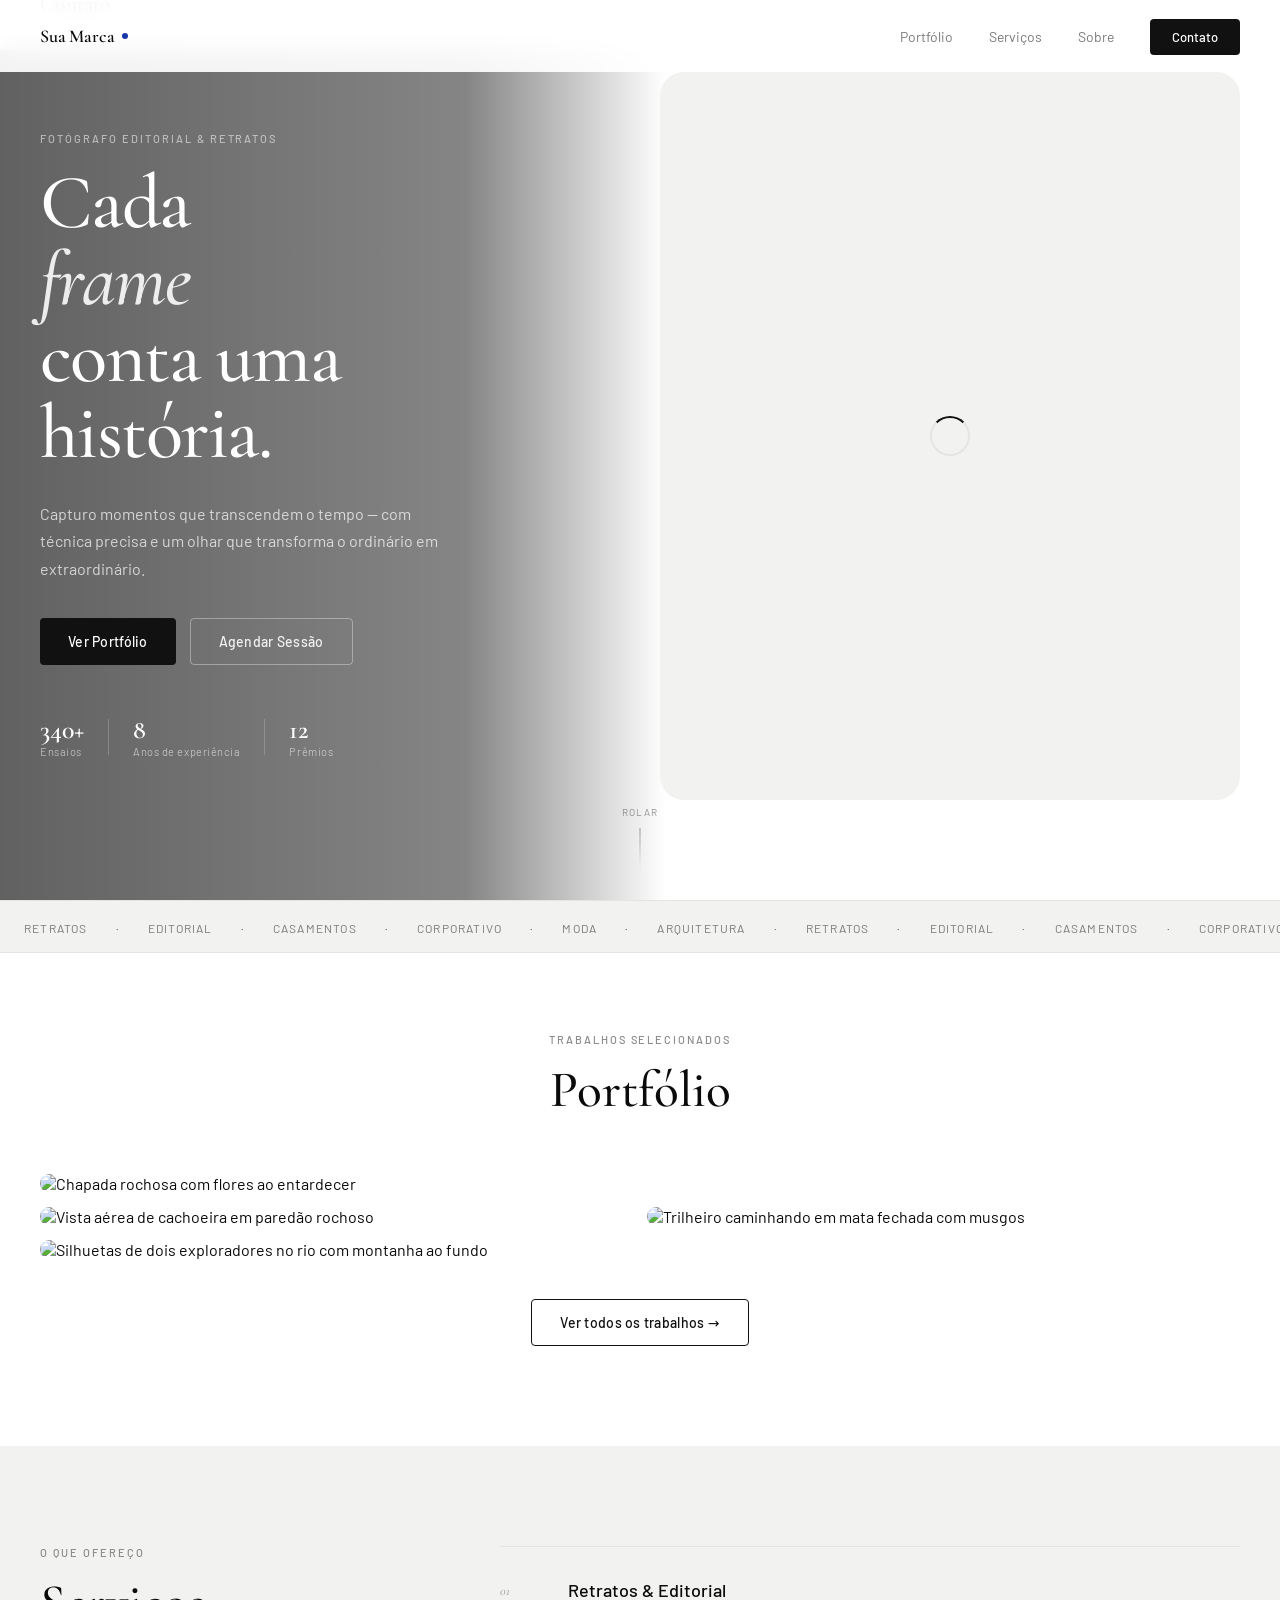
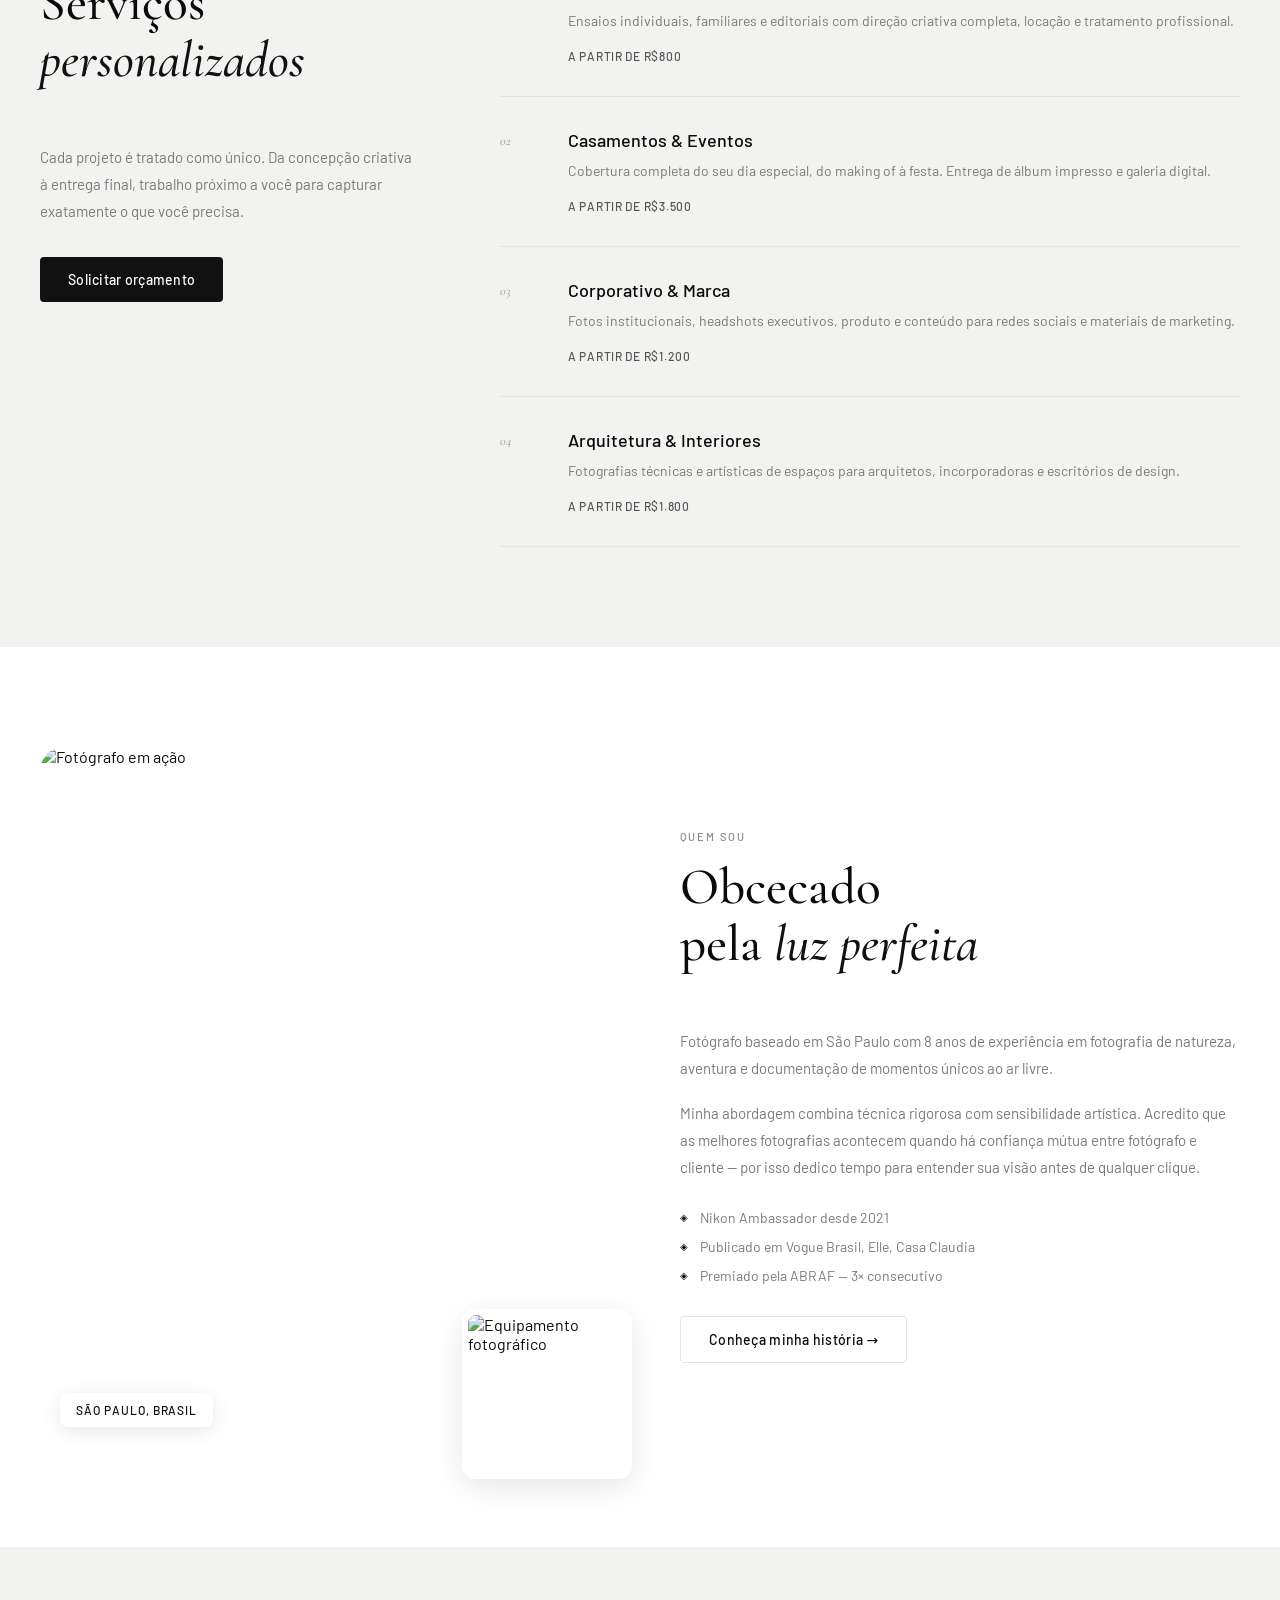
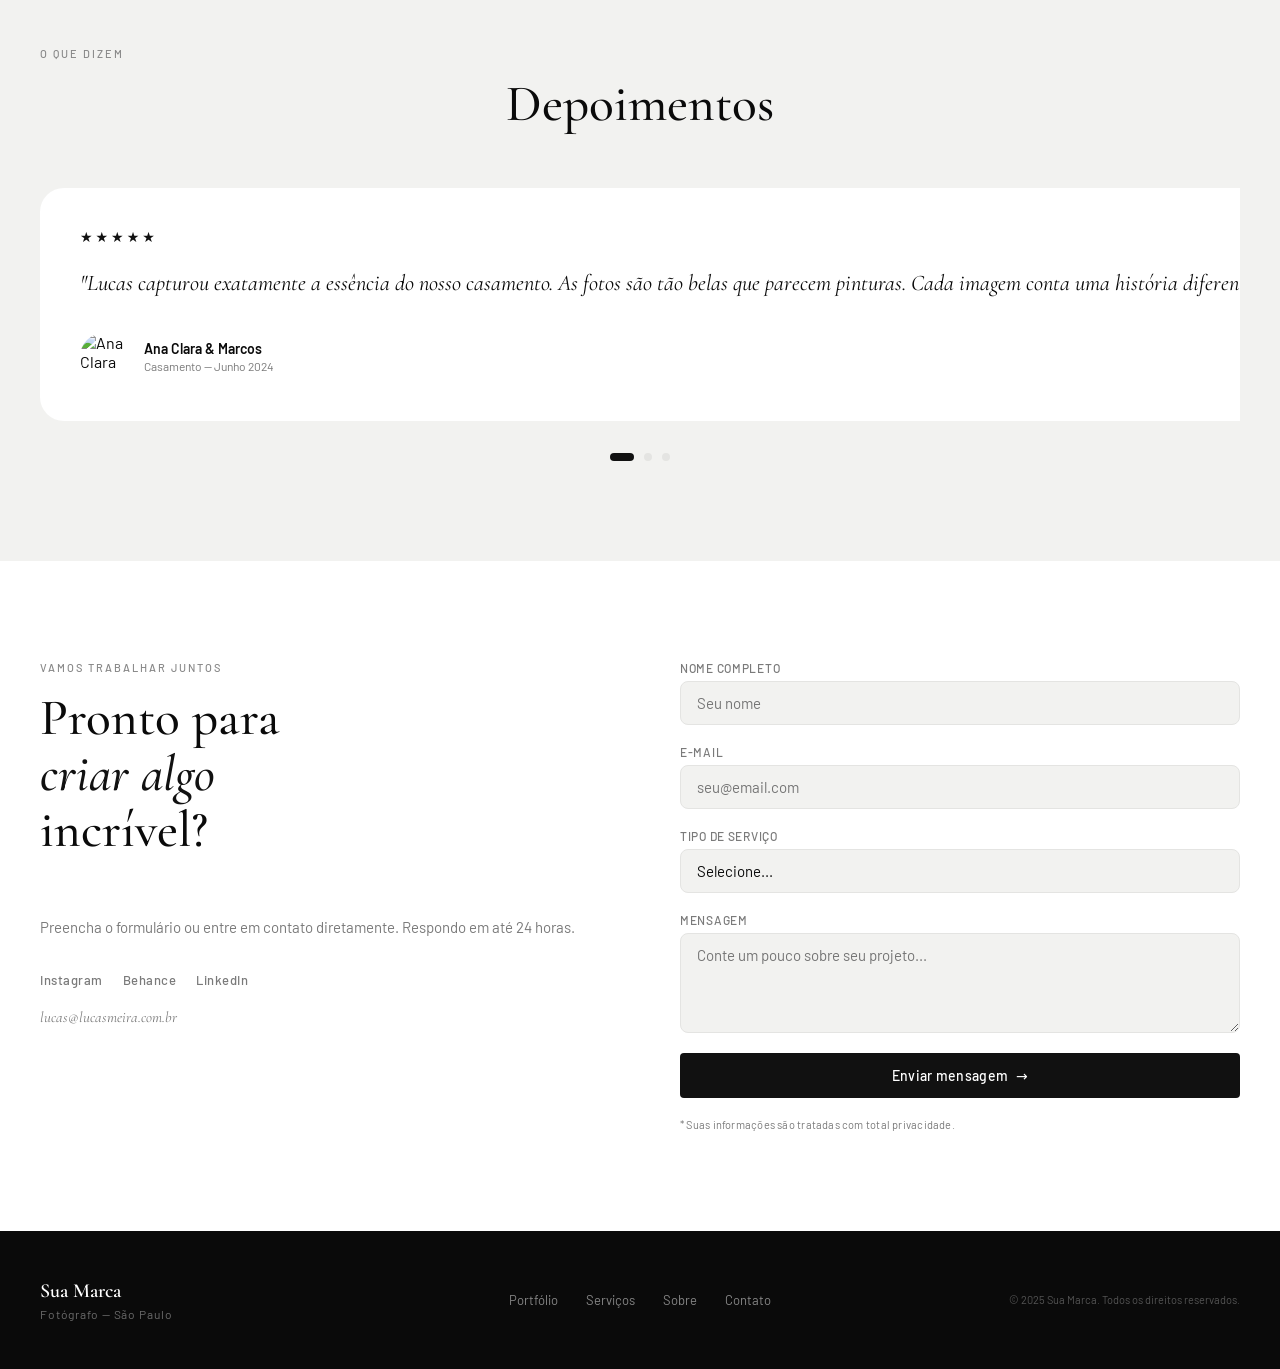
==== index.html @ df9c3582 "Move site files to repo root for Vercel deploy" ====
<!DOCTYPE html>
<html lang="pt-BR">
<head>
  <meta charset="UTF-8" />
  <meta name="viewport" content="width=device-width, initial-scale=1.0" />
  <title>Sua Marca — Fotógrafo</title>
  <link rel="preconnect" href="https://fonts.googleapis.com" />
  <link rel="preconnect" href="https://fonts.gstatic.com" crossorigin />
  <link href="https://fonts.googleapis.com/css2?family=Cormorant+Garamond:ital,wght@0,300;0,400;0,500;0,600;1,300;1,400;1,500&family=Barlow:wght@300;400;500&display=swap" rel="stylesheet" />
  <link rel="stylesheet" href="css/style.css" />
</head>
<body>

  <!-- NAV -->
  <nav class="nav" id="nav">
    <div class="nav__logo">
      <span class="nav__logo-name">Sua Marca</span>
      <span class="nav__logo-dot"></span>
    </div>
    <ul class="nav__links">
      <li><a href="#portfolio">Portfólio</a></li>
      <li><a href="#servicos">Serviços</a></li>
      <li><a href="#sobre">Sobre</a></li>
      <li><a href="#contato" class="nav__cta">Contato</a></li>
    </ul>
    <button class="nav__hamburger" id="hamburger" aria-label="Menu">
      <span></span><span></span>
    </button>
  </nav>

  <div class="nav__mobile-menu" id="mobileMenu">
    <ul>
      <li><a href="#portfolio" class="mobile-link">Portfólio</a></li>
      <li><a href="#servicos" class="mobile-link">Serviços</a></li>
      <li><a href="#sobre" class="mobile-link">Sobre</a></li>
      <li><a href="#contato" class="mobile-link">Contato</a></li>
    </ul>
  </div>

  <!-- HERO PIN WRAPPER — scroll scrubbing -->
  <div class="hero-pin-wrap" id="heroPinWrap">
  <section class="hero" id="hero">
    <div class="hero__bg-img" aria-hidden="true"></div>
    <div class="hero__content">
      <div class="hero__text">
        <p class="hero__eyebrow">Fotógrafo Editorial &amp; Retratos</p>
        <h1 class="hero__headline">
          Cada<br />
          <em>frame</em><br />
          conta uma<br />
          história.
        </h1>
        <p class="hero__sub">
          Capturo momentos que transcendem o tempo — com técnica precisa e um olhar que transforma o ordinário em extraordinário.
        </p>
        <div class="hero__actions">
          <a href="#portfolio" class="btn btn--primary">Ver Portfólio</a>
          <a href="#contato" class="btn btn--ghost">Agendar Sessão</a>
        </div>
        <!-- stats visíveis no desktop dentro do texto -->
        <div class="hero__meta hero__meta--desktop">
          <div class="hero__stat">
            <span class="hero__stat-num">340+</span>
            <span class="hero__stat-label">Ensaios</span>
          </div>
          <div class="hero__divider"></div>
          <div class="hero__stat">
            <span class="hero__stat-num">8</span>
            <span class="hero__stat-label">Anos de experiência</span>
          </div>
          <div class="hero__divider"></div>
          <div class="hero__stat">
            <span class="hero__stat-num">12</span>
            <span class="hero__stat-label">Prêmios</span>
          </div>
        </div>
      </div>

      <!-- CAMERA VIDEO ZONE -->
      <div class="hero__camera-zone" id="cameraZone">
        <div class="camera-video-wrap">
          <video
            id="cameraVideo"
            src="video/camera.mp4"
            muted
            playsinline
            preload="auto"
            class="camera-video"
          ></video>
          <div class="camera-video-loader" id="cameraLoader">
            <div class="camera-video-loader__ring"></div>
          </div>
        </div>
        <!-- Scroll hint -->
        <div class="scroll-hint" id="scrollHint">
          <span>Role para revelar</span>
          <div class="scroll-hint__arrow"></div>
        </div>
      </div>

      <!-- stats visíveis apenas no mobile, após a câmera -->
      <div class="hero__meta hero__meta--mobile">
        <div class="hero__stat">
          <span class="hero__stat-num">340+</span>
          <span class="hero__stat-label">Ensaios</span>
        </div>
        <div class="hero__divider"></div>
        <div class="hero__stat">
          <span class="hero__stat-num">8</span>
          <span class="hero__stat-label">Anos de experiência</span>
        </div>
        <div class="hero__divider"></div>
        <div class="hero__stat">
          <span class="hero__stat-num">12</span>
          <span class="hero__stat-label">Prêmios</span>
        </div>
      </div>
    </div>

    <!-- Scroll indicator -->
    <div class="hero__scroll">
      <span>Rolar</span>
      <div class="hero__scroll-line"></div>
    </div>
  </section>
  </div><!-- /hero-pin-wrap -->

  <!-- MARQUEE -->
  <div class="marquee-wrap">
    <div class="marquee-track">
      <span>Retratos</span><span class="marquee-dot">·</span>
      <span>Editorial</span><span class="marquee-dot">·</span>
      <span>Casamentos</span><span class="marquee-dot">·</span>
      <span>Corporativo</span><span class="marquee-dot">·</span>
      <span>Moda</span><span class="marquee-dot">·</span>
      <span>Arquitetura</span><span class="marquee-dot">·</span>
      <span>Retratos</span><span class="marquee-dot">·</span>
      <span>Editorial</span><span class="marquee-dot">·</span>
      <span>Casamentos</span><span class="marquee-dot">·</span>
      <span>Corporativo</span><span class="marquee-dot">·</span>
      <span>Moda</span><span class="marquee-dot">·</span>
      <span>Arquitetura</span><span class="marquee-dot">·</span>
    </div>
  </div>

  <!-- PORTFOLIO -->
  <section class="portfolio" id="portfolio">
    <div class="section-header">
      <p class="section-eyebrow">Trabalhos Selecionados</p>
      <h2 class="section-title">Portfólio</h2>
    </div>

    <div class="portfolio__grid">
      <!-- Item 1 — largura total -->
      <div class="portfolio__item portfolio__item--full reveal">
        <div class="portfolio__img-wrap">
          <img src="assets/Portifolio.png" alt="Chapada rochosa com flores ao entardecer" loading="lazy" />
          <div class="portfolio__overlay">
            <span class="portfolio__cat">Paisagem</span>
            <h3 class="portfolio__title">Chapada ao Entardecer</h3>
          </div>
        </div>
      </div>

      <!-- Item 2 — metade esquerda -->
      <div class="portfolio__item reveal">
        <div class="portfolio__img-wrap">
          <img src="assets/Portifolio (2).png" alt="Vista aérea de cachoeira em paredão rochoso" loading="lazy" />
          <div class="portfolio__overlay">
            <span class="portfolio__cat">Natureza</span>
            <h3 class="portfolio__title">Queda Livre</h3>
          </div>
        </div>
      </div>

      <!-- Item 3 — metade direita -->
      <div class="portfolio__item reveal">
        <div class="portfolio__img-wrap">
          <img src="assets/Portifolio (3).png" alt="Trilheiro caminhando em mata fechada com musgos" loading="lazy" />
          <div class="portfolio__overlay">
            <span class="portfolio__cat">Aventura</span>
            <h3 class="portfolio__title">Entre a Mata</h3>
          </div>
        </div>
      </div>

      <!-- Item 4 — largura total -->
      <div class="portfolio__item portfolio__item--full reveal">
        <div class="portfolio__img-wrap">
          <img src="assets/Portifolio (4).png" alt="Silhuetas de dois exploradores no rio com montanha ao fundo" loading="lazy" />
          <div class="portfolio__overlay">
            <span class="portfolio__cat">Aventura</span>
            <h3 class="portfolio__title">Os Exploradores</h3>
          </div>
        </div>
      </div>
    </div>

    <div class="portfolio__more">
      <a href="#contato" class="btn btn--outline">Ver todos os trabalhos →</a>
    </div>
  </section>

  <!-- SERVICES -->
  <section class="services" id="servicos">
    <div class="services__inner">
      <div class="services__left">
        <p class="section-eyebrow">O que ofereço</p>
        <h2 class="section-title section-title--left">Serviços<br /><em>personalizados</em></h2>
        <p class="services__desc">
          Cada projeto é tratado como único. Da concepção criativa à entrega final, trabalho próximo a você para capturar exatamente o que você precisa.
        </p>
        <a href="#contato" class="btn btn--primary">Solicitar orçamento</a>
      </div>

      <div class="services__list">
        <div class="service-item reveal">
          <div class="service-item__num">01</div>
          <div class="service-item__content">
            <h3>Retratos &amp; Editorial</h3>
            <p>Ensaios individuais, familiares e editoriais com direção criativa completa, locação e tratamento profissional.</p>
            <span class="service-item__price">a partir de R$800</span>
          </div>
        </div>
        <div class="service-item reveal">
          <div class="service-item__num">02</div>
          <div class="service-item__content">
            <h3>Casamentos &amp; Eventos</h3>
            <p>Cobertura completa do seu dia especial, do making of à festa. Entrega de álbum impresso e galeria digital.</p>
            <span class="service-item__price">a partir de R$3.500</span>
          </div>
        </div>
        <div class="service-item reveal">
          <div class="service-item__num">03</div>
          <div class="service-item__content">
            <h3>Corporativo &amp; Marca</h3>
            <p>Fotos institucionais, headshots executivos, produto e conteúdo para redes sociais e materiais de marketing.</p>
            <span class="service-item__price">a partir de R$1.200</span>
          </div>
        </div>
        <div class="service-item reveal">
          <div class="service-item__num">04</div>
          <div class="service-item__content">
            <h3>Arquitetura &amp; Interiores</h3>
            <p>Fotografias técnicas e artísticas de espaços para arquitetos, incorporadoras e escritórios de design.</p>
            <span class="service-item__price">a partir de R$1.800</span>
          </div>
        </div>
      </div>
    </div>
  </section>

  <!-- ABOUT -->
  <section class="about" id="sobre">
    <div class="about__inner">
      <div class="about__img-col reveal">
        <div class="about__img-wrap">
          <img src="assets/Principal OBSSECADO PELA LUZ.png" alt="Fotógrafo em ação" />
          <div class="about__img-badge">
            <span>São Paulo, Brasil</span>
          </div>
        </div>
        <div class="about__img-secondary">
          <img src="assets/Secundaria OBSSECADO PELA LUZ.png" alt="Equipamento fotográfico" />
        </div>
      </div>

      <div class="about__text-col">
        <p class="section-eyebrow">Quem sou</p>
        <h2 class="section-title section-title--left">Obcecado<br />pela <em>luz perfeita</em></h2>
        <p class="about__p">
          Fotógrafo baseado em São Paulo com 8 anos de experiência em fotografia de natureza, aventura e documentação de momentos únicos ao ar livre.
        </p>
        <p class="about__p">
          Minha abordagem combina técnica rigorosa com sensibilidade artística. Acredito que as melhores fotografias acontecem quando há confiança mútua entre fotógrafo e cliente — por isso dedico tempo para entender sua visão antes de qualquer clique.
        </p>
        <div class="about__credentials">
          <div class="credential">
            <span class="credential__icon">◈</span>
            <span>Nikon Ambassador desde 2021</span>
          </div>
          <div class="credential">
            <span class="credential__icon">◈</span>
            <span>Publicado em Vogue Brasil, Elle, Casa Claudia</span>
          </div>
          <div class="credential">
            <span class="credential__icon">◈</span>
            <span>Premiado pela ABRAF — 3× consecutivo</span>
          </div>
        </div>
        <a href="#contato" class="btn btn--ghost">Conheça minha história →</a>
      </div>
    </div>
  </section>

  <!-- TESTIMONIALS -->
  <section class="testimonials">
    <div class="testimonials__inner">
      <p class="section-eyebrow">O que dizem</p>
      <h2 class="section-title">Depoimentos</h2>

      <div class="testimonials__track-wrap">
        <div class="testimonials__track" id="testimonialsTrack">
          <div class="testimonial-card">
            <div class="testimonial-card__stars">★★★★★</div>
            <blockquote>
              "Lucas capturou exatamente a essência do nosso casamento. As fotos são tão belas que parecem pinturas. Cada imagem conta uma história diferente do nosso dia."
            </blockquote>
            <div class="testimonial-card__author">
              <div class="testimonial-card__avatar">
                <img src="https://images.unsplash.com/photo-1494790108755-2616b612b5bc?w=80&q=80" alt="Ana Clara" />
              </div>
              <div>
                <strong>Ana Clara &amp; Marcos</strong>
                <span>Casamento — Junho 2024</span>
              </div>
            </div>
          </div>

          <div class="testimonial-card">
            <div class="testimonial-card__stars">★★★★★</div>
            <blockquote>
              "Precisava de fotos corporativas que transmitissem autoridade e confiança. O resultado foi além do esperado — os headshots transformaram minha presença no LinkedIn."
            </blockquote>
            <div class="testimonial-card__author">
              <div class="testimonial-card__avatar">
                <img src="https://images.unsplash.com/photo-1472099645785-5658abf4ff4e?w=80&q=80" alt="Roberto Fonseca" />
              </div>
              <div>
                <strong>Roberto Fonseca</strong>
                <span>CEO — Fonseca Ventures</span>
              </div>
            </div>
          </div>

          <div class="testimonial-card">
            <div class="testimonial-card__stars">★★★★★</div>
            <blockquote>
              "A direção criativa do Lucas é impecável. Trabalhar com ele foi uma experiência completa — do conceito à entrega, tudo foi tratado com extremo profissionalismo."
            </blockquote>
            <div class="testimonial-card__author">
              <div class="testimonial-card__avatar">
                <img src="https://images.unsplash.com/photo-1534528741775-53994a69daeb?w=80&q=80" alt="Fernanda Rios" />
              </div>
              <div>
                <strong>Fernanda Rios</strong>
                <span>Diretora Criativa — Studio FR</span>
              </div>
            </div>
          </div>
        </div>
      </div>

      <div class="testimonials__dots" id="testimonialsNav">
        <button class="tdot active" data-idx="0"></button>
        <button class="tdot" data-idx="1"></button>
        <button class="tdot" data-idx="2"></button>
      </div>
    </div>
  </section>

  <!-- CONTACT -->
  <section class="contact" id="contato">
    <div class="contact__inner">
      <div class="contact__text">
        <p class="section-eyebrow">Vamos trabalhar juntos</p>
        <h2 class="section-title section-title--left">Pronto para<br /><em>criar algo</em><br />incrível?</h2>
        <p class="contact__sub">Preencha o formulário ou entre em contato diretamente. Respondo em até 24 horas.</p>
        <div class="contact__socials">
          <a href="#" class="contact__social-link">Instagram</a>
          <a href="#" class="contact__social-link">Behance</a>
          <a href="#" class="contact__social-link">LinkedIn</a>
        </div>
        <p class="contact__email">lucas@lucasmeira.com.br</p>
      </div>

      <form class="contact__form" id="contactForm" novalidate>
        <div class="form-group">
          <label for="nome">Nome completo</label>
          <input type="text" id="nome" name="nome" placeholder="Seu nome" required />
        </div>
        <div class="form-group">
          <label for="email">E-mail</label>
          <input type="email" id="email" name="email" placeholder="seu@email.com" required />
        </div>
        <div class="form-group">
          <label for="servico">Tipo de serviço</label>
          <select id="servico" name="servico">
            <option value="">Selecione...</option>
            <option value="retrato">Retratos &amp; Editorial</option>
            <option value="casamento">Casamento &amp; Eventos</option>
            <option value="corporativo">Corporativo &amp; Marca</option>
            <option value="arquitetura">Arquitetura &amp; Interiores</option>
            <option value="outro">Outro</option>
          </select>
        </div>
        <div class="form-group">
          <label for="mensagem">Mensagem</label>
          <textarea id="mensagem" name="mensagem" rows="4" placeholder="Conte um pouco sobre seu projeto..."></textarea>
        </div>
        <button type="submit" class="btn btn--primary btn--full">
          <span class="btn-text">Enviar mensagem</span>
          <span class="btn-arrow">→</span>
        </button>
        <p class="form-note">* Suas informações são tratadas com total privacidade.</p>
      </form>
    </div>
  </section>

  <!-- FOOTER -->
  <footer class="footer">
    <div class="footer__inner">
      <div class="footer__brand">
        <span class="footer__name">Sua Marca</span>
        <span class="footer__tagline">Fotógrafo — São Paulo</span>
      </div>
      <nav class="footer__nav">
        <a href="#portfolio">Portfólio</a>
        <a href="#servicos">Serviços</a>
        <a href="#sobre">Sobre</a>
        <a href="#contato">Contato</a>
      </nav>
      <p class="footer__copy">© 2025 Sua Marca. Todos os direitos reservados.</p>
    </div>
  </footer>

  <script src="js/main.js"></script>
</body>
</html>
---- css/style.css ----
/* ============================================
   SUA MARCA — PHOTOGRAPHER SITE
   Design: Monochrome — Black / White / Gray
   taste-skill: VARIANCE:7 MOTION:7 DENSITY:3
   ============================================ */

/* ── TOKENS ── */
:root {
  --bg:        #FFFFFF;
  --bg-alt:    #F2F2F0;
  --text:      #0A0A0A;
  --text-muted:#7A7A7A;
  --accent:    #111111;   /* Near-black — only element kept blue: logo dot */
  --accent-dk: #000000;
  --accent-lt: #E0E0E0;
  --border:    #E4E4E2;
  --white:     #FFFFFF;

  --f-display: 'Cormorant Garamond', Georgia, serif;
  --f-body:    'Barlow', system-ui, sans-serif;

  --ease-out:  cubic-bezier(0.16, 1, 0.3, 1);
  --ease-in:   cubic-bezier(0.7, 0, 0.84, 0);

  --r-sm:   8px;
  --r-md:   14px;
  --r-lg:   24px;

  --nav-h: 72px;
}

/* ── RESET ── */
*, *::before, *::after { box-sizing: border-box; margin: 0; padding: 0; }
html { scroll-behavior: smooth; }
body {
  font-family: var(--f-body);
  background: var(--bg);
  color: var(--text);
  -webkit-font-smoothing: antialiased;
  overflow-x: hidden;
}
img { display: block; width: 100%; height: 100%; object-fit: cover; }
a { text-decoration: none; color: inherit; }
ul { list-style: none; }
button { cursor: pointer; border: none; background: none; font-family: inherit; }

/* ── TYPOGRAPHY ── */
.section-eyebrow {
  font-size: 11px;
  font-weight: 500;
  letter-spacing: 0.18em;
  text-transform: uppercase;
  color: #888888;
  margin-bottom: 16px;
}
.section-title {
  font-family: var(--f-display);
  font-size: clamp(2.4rem, 4vw, 3.6rem);
  font-weight: 500;
  line-height: 1.1;
  text-align: center;
  margin-bottom: 56px;
  color: var(--text);
}
.section-title em { font-style: italic; color: var(--accent); }
.section-title--left { text-align: left; }

/* ── BUTTONS ── */
.btn {
  display: inline-flex;
  align-items: center;
  gap: 8px;
  padding: 14px 28px;
  border-radius: 4px;
  font-size: 14px;
  font-weight: 500;
  letter-spacing: 0.02em;
  transition: all 0.28s var(--ease-out);
  position: relative;
  overflow: hidden;
}
.btn--primary {
  background: var(--accent);
  color: #fff;
}
.btn--primary:hover {
  background: var(--accent-dk);
  transform: translateY(-2px);
}
.btn--ghost {
  background: transparent;
  color: var(--text);
  border: 1.5px solid var(--border);
}
.btn--ghost:hover {
  border-color: var(--accent);
  color: var(--accent);
  transform: translateY(-2px);
}
.btn--outline {
  background: transparent;
  color: var(--accent);
  border: 1.5px solid var(--accent);
}
.btn--outline:hover {
  background: var(--accent);
  color: #fff;
  transform: translateY(-2px);
}
.btn--full { width: 100%; justify-content: center; }

/* ── NAV ── */
.nav {
  position: fixed;
  top: 0;
  left: 0;
  right: 0;
  z-index: 100;
  height: var(--nav-h);
  display: flex;
  align-items: center;
  justify-content: space-between;
  padding: 0 40px;
  background: rgba(255,255,255,0.92);
  backdrop-filter: blur(12px);
  -webkit-backdrop-filter: blur(12px);
  border-bottom: 1px solid transparent;
  transition: border-color 0.3s, box-shadow 0.3s;
}
.nav.scrolled {
  border-bottom-color: var(--border);
  box-shadow: 0 4px 24px rgba(0,0,0,0.04);
}
.nav__logo {
  display: flex;
  align-items: center;
  gap: 8px;
}
.nav__logo-name {
  font-family: var(--f-display);
  font-size: 18px;
  font-weight: 600;
  letter-spacing: -0.01em;
}
.nav__logo-dot {
  width: 6px;
  height: 6px;
  border-radius: 50%;
  background: #1A35A8; /* único elemento azul do site */
}
.nav__links {
  display: flex;
  align-items: center;
  gap: 36px;
}
.nav__links a {
  font-size: 14px;
  color: var(--text-muted);
  transition: color 0.2s;
}
.nav__links a:hover { color: var(--text); }
.nav__cta {
  background: #111 !important;
  color: #fff !important;
  padding: 10px 22px;
  border-radius: 4px;
  font-size: 13px !important;
  font-weight: 500;
  transition: background 0.2s !important;
}
.nav__cta:hover { background: #000 !important; }

.nav__hamburger {
  display: none;
  flex-direction: column;
  gap: 5px;
  padding: 4px;
}
.nav__hamburger span {
  width: 22px;
  height: 1.5px;
  background: var(--text);
  transition: all 0.3s var(--ease-out);
  transform-origin: center;
}
.nav__hamburger.open span:first-child { transform: translateY(3.25px) rotate(45deg); }
.nav__hamburger.open span:last-child  { transform: translateY(-3.25px) rotate(-45deg); }

.nav__mobile-menu {
  position: fixed;
  top: var(--nav-h);
  left: 0; right: 0;
  background: var(--bg);
  border-bottom: 1px solid var(--border);
  transform: translateY(-110%);
  transition: transform 0.4s var(--ease-out);
  z-index: 99;
  padding: 24px 40px 32px;
}
.nav__mobile-menu.open { transform: translateY(0); }
.nav__mobile-menu ul { display: flex; flex-direction: column; gap: 20px; }
.nav__mobile-menu a {
  font-size: 22px;
  font-family: var(--f-display);
  color: var(--text);
}

/* ── HERO ── */
.hero {
  height: 100dvh;
  padding-top: var(--nav-h);
  display: flex;
  flex-direction: column;
  position: sticky;
  top: 0;
  overflow: hidden;
  background: var(--bg);
  will-change: transform;
}

/* Imagem de fundo — metade esquerda no desktop */
.hero__bg-img {
  position: absolute;
  inset: 0;
  width: 52%;
  background-image: url('../assets/Hero section.png');
  background-size: cover;
  background-position: center top;
  z-index: 0;
}
/* Overlay gradiente para legibilidade do texto */
.hero__bg-img::after {
  content: '';
  position: absolute;
  inset: 0;
  background: linear-gradient(
    to right,
    rgba(0,0,0,0.62) 0%,
    rgba(0,0,0,0.48) 70%,
    rgba(0,0,0,0.0) 100%
  );
}

/* Texto sobre a imagem: branco */
.hero__content { position: relative; z-index: 1; }
.hero__eyebrow { color: rgba(255,255,255,0.55) !important; }
.hero__headline { color: #fff !important; }
.hero__headline em { color: rgba(255,255,255,0.88) !important; font-style: italic; }
.hero__sub { color: rgba(255,255,255,0.72) !important; }
.hero__stat-num { color: #fff !important; }
.hero__stat-label { color: rgba(255,255,255,0.55) !important; }
.hero__divider { background: rgba(255,255,255,0.2) !important; }
.hero .btn--ghost {
  color: rgba(255,255,255,0.9);
  border-color: rgba(255,255,255,0.35);
}
.hero .btn--ghost:hover {
  color: #fff;
  border-color: rgba(255,255,255,0.8);
  background: transparent;
}
.hero__content {
  flex: 1;
  display: grid;
  grid-template-columns: 1fr 1fr;
  align-items: start;
  max-width: 1280px;
  margin: 0 auto;
  width: 100%;
  padding: 60px 40px 40px;
  gap: 40px;
}

/* Hero text */
.hero__text { max-width: 520px; }
.hero__eyebrow {
  font-size: 11px;
  font-weight: 500;
  letter-spacing: 0.18em;
  text-transform: uppercase;
  color: var(--accent);
  margin-bottom: 20px;
}
.hero__headline {
  font-family: var(--f-display);
  font-size: clamp(3.2rem, 6vw, 6.5rem);
  font-weight: 500;
  line-height: 1.0;
  letter-spacing: -0.02em;
  margin-bottom: 28px;
  color: var(--text);
}
.hero__headline em {
  font-style: italic;
  color: var(--accent);
}
.hero__sub {
  font-size: 16px;
  line-height: 1.7;
  color: var(--text-muted);
  margin-bottom: 36px;
  max-width: 400px;
}
.hero__actions {
  display: flex;
  gap: 14px;
  flex-wrap: wrap;
  margin-bottom: 52px;
}
.hero__meta {
  display: flex;
  align-items: center;
  gap: 24px;
}
.hero__stat { display: flex; flex-direction: column; gap: 2px; }
.hero__stat-num {
  font-family: var(--f-display);
  font-size: 26px;
  font-weight: 600;
  color: var(--text);
  line-height: 1;
}
.hero__stat-label {
  font-size: 11px;
  color: var(--text-muted);
  letter-spacing: 0.05em;
}
.hero__divider {
  width: 1px;
  height: 36px;
  background: var(--border);
}

/* ── HERO PIN WRAP — scroll scrubbing container ── */
.hero-pin-wrap {
  position: relative;
  /* height set by JS after video metadata loads */
}

/* ── HERO — sticky during scroll scrub ── */
.hero {
  position: sticky !important;
  top: 0;
  height: 100dvh !important;
  min-height: unset !important;
  overflow: hidden;
  z-index: 1;
}

/* ── CAMERA VIDEO ZONE ── */
.hero__camera-zone {
  position: relative;
  display: flex;
  align-items: flex-start;
  justify-content: center;
  height: 100%;
  min-height: 400px;
  margin-top: -60px;
}

.camera-video-wrap {
  position: relative;
  width: 100%;
  height: 100%;
  display: flex;
  align-items: center;
  justify-content: center;
}

.camera-video {
  width: auto;
  height: auto;
  max-width: 72%;
  max-height: 72%;
  object-fit: contain;
  border-radius: var(--r-lg);
  display: block;
}

/* Loading spinner */
.camera-video-loader {
  position: absolute;
  inset: 0;
  display: flex;
  align-items: center;
  justify-content: center;
  background: var(--bg-alt);
  border-radius: var(--r-lg);
  transition: opacity 0.4s;
}
.camera-video-loader.hidden { opacity: 0; pointer-events: none; }
.camera-video-loader__ring {
  width: 40px;
  height: 40px;
  border: 2px solid var(--border);
  border-top-color: var(--accent);
  border-radius: 50%;
  animation: spin 0.8s linear infinite;
}
@keyframes spin {
  to { transform: rotate(360deg); }
}

/* Scroll hint overlay */
.scroll-hint {
  position: absolute;
  bottom: 20px;
  left: 50%;
  transform: translateX(-50%);
  display: flex;
  flex-direction: column;
  align-items: center;
  gap: 8px;
  opacity: 0;
  transition: opacity 0.6s;
  pointer-events: none;
}
.scroll-hint.visible { opacity: 1; }
.scroll-hint span {
  font-size: 10px;
  letter-spacing: 0.14em;
  text-transform: uppercase;
  color: var(--accent);
  font-weight: 500;
}
.scroll-hint__arrow {
  width: 1px;
  height: 32px;
  background: linear-gradient(to bottom, var(--accent), transparent);
  animation: scrollLine 1.6s ease-in-out infinite;
}

/* Progress bar along bottom of hero */
.hero-progress-bar {
  position: absolute;
  bottom: 0;
  left: 0;
  height: 2px;
  background: var(--accent);
  width: 0%;
  transition: width 0.05s linear;
  z-index: 10;
}

/* Video done flash */
@keyframes flashComplete {
  0%   { opacity: 0; }
  20%  { opacity: 0.06; }
  100% { opacity: 0; }
}
.hero-flash {
  position: absolute;
  inset: 0;
  background: var(--accent);
  pointer-events: none;
  opacity: 0;
  border-radius: inherit;
}
.hero-flash.flash { animation: flashComplete 0.5s ease-out forwards; }

/* Hero scroll indicator */
.hero__scroll {
  position: absolute;
  bottom: 32px;
  left: 50%;
  transform: translateX(-50%);
  display: flex;
  flex-direction: column;
  align-items: center;
  gap: 10px;
  opacity: 0.4;
}
.hero__scroll span {
  font-size: 10px;
  letter-spacing: 0.14em;
  text-transform: uppercase;
}
.hero__scroll-line {
  width: 1px;
  height: 40px;
  background: linear-gradient(to bottom, var(--text), transparent);
  animation: scrollLine 1.8s ease-in-out infinite;
}
@keyframes scrollLine {
  0%, 100% { transform: scaleY(1); transform-origin: top; }
  50% { transform: scaleY(0.3); transform-origin: bottom; }
}

/* ── MARQUEE ── */
.marquee-wrap {
  overflow: hidden;
  border-top: 1px solid var(--border);
  border-bottom: 1px solid var(--border);
  padding: 16px 0;
  background: var(--bg-alt);
}
.marquee-track {
  display: inline-flex;
  gap: 0;
  white-space: nowrap;
  animation: marquee 22s linear infinite;
}
.marquee-track span {
  font-size: 12px;
  letter-spacing: 0.1em;
  text-transform: uppercase;
  color: var(--text-muted);
  padding: 0 24px;
}
.marquee-dot {
  color: var(--accent) !important;
  padding: 0 4px !important;
}
@keyframes marquee {
  from { transform: translateX(0); }
  to   { transform: translateX(-50%); }
}

/* ── SECTION HEADER ── */
.section-header {
  text-align: center;
  padding: 80px 40px 0;
  max-width: 1280px;
  margin: 0 auto;
  width: 100%;
}

/* ── PORTFOLIO ── */
.portfolio {
  padding: 0 40px 100px;
  max-width: 1280px;
  margin: 0 auto;
}
.portfolio__grid {
  display: grid;
  grid-template-columns: 1fr 1fr;
  gap: 14px;
  align-items: start;
}
.portfolio__item { overflow: hidden; border-radius: var(--r-md); cursor: pointer; }
.portfolio__item--full { grid-column: span 2; }

.portfolio__img-wrap {
  position: relative;
  overflow: hidden;
}
/* Proporção natural: imagem define a altura */
.portfolio__img-wrap img {
  width: 100%;
  height: auto;
  display: block;
  transition: transform 0.7s var(--ease-out);
}
.portfolio__item:hover .portfolio__img-wrap img {
  transform: scale(1.06);
}
.portfolio__overlay {
  position: absolute;
  inset: 0;
  background: linear-gradient(to top, rgba(10,10,10,0.72) 0%, transparent 50%);
  display: flex;
  flex-direction: column;
  justify-content: flex-end;
  padding: 20px;
  opacity: 0;
  transition: opacity 0.35s;
}
.portfolio__item:hover .portfolio__overlay { opacity: 1; }
.portfolio__cat {
  font-size: 10px;
  letter-spacing: 0.14em;
  text-transform: uppercase;
  color: rgba(255,255,255,0.7);
  margin-bottom: 4px;
}
.portfolio__title {
  font-family: var(--f-display);
  font-size: 18px;
  font-weight: 500;
  color: #fff;
}
.portfolio__more {
  margin-top: 40px;
  text-align: center;
}

/* ── SERVICES ── */
.services {
  background: var(--bg-alt);
  padding: 100px 40px;
}
.services__inner {
  max-width: 1280px;
  margin: 0 auto;
  display: grid;
  grid-template-columns: 380px 1fr;
  gap: 80px;
  align-items: start;
}
.services__left { position: sticky; top: 120px; }
.services__desc {
  font-size: 15px;
  line-height: 1.8;
  color: var(--text-muted);
  margin-bottom: 32px;
  margin-top: 20px;
}
.services__list { display: flex; flex-direction: column; gap: 0; }

.service-item {
  display: grid;
  grid-template-columns: 48px 1fr;
  gap: 20px;
  padding: 32px 0;
  border-bottom: 1px solid var(--border);
  transition: background 0.2s;
}
.service-item:first-child { border-top: 1px solid var(--border); }
.service-item__num {
  font-family: var(--f-display);
  font-size: 13px;
  color: #999;
  font-style: italic;
  padding-top: 4px;
}
.service-item__content h3 {
  font-size: 18px;
  font-weight: 500;
  margin-bottom: 8px;
}
.service-item__content p {
  font-size: 14px;
  line-height: 1.7;
  color: var(--text-muted);
  margin-bottom: 12px;
}
.service-item__price {
  font-size: 12px;
  font-weight: 500;
  letter-spacing: 0.06em;
  color: #555;
  text-transform: uppercase;
}

/* ── ABOUT ── */
.about {
  padding: 100px 40px;
  max-width: 1280px;
  margin: 0 auto;
}
.about__inner {
  display: grid;
  grid-template-columns: 1fr 1fr;
  gap: 80px;
  align-items: center;
}
.about__img-col { position: relative; }
.about__img-wrap {
  position: relative;
  aspect-ratio: 4/5;
  border-radius: var(--r-lg);
  overflow: hidden;
}
.about__img-badge {
  position: absolute;
  bottom: 20px;
  left: 20px;
  background: var(--bg);
  padding: 10px 16px;
  border-radius: var(--r-sm);
  font-size: 12px;
  font-weight: 500;
  letter-spacing: 0.08em;
  text-transform: uppercase;
  color: var(--accent);
  box-shadow: 0 4px 20px rgba(0,0,0,0.1);
}
.about__img-secondary {
  position: absolute;
  bottom: -32px;
  right: -32px;
  width: 170px;
  height: 170px;
  border-radius: var(--r-md);
  overflow: hidden;
  border: 6px solid var(--bg);
  box-shadow: 0 8px 32px rgba(0,0,0,0.1);
}
.about__p {
  font-size: 15px;
  line-height: 1.8;
  color: var(--text-muted);
  margin-bottom: 18px;
}
.about__credentials {
  display: flex;
  flex-direction: column;
  gap: 12px;
  margin: 28px 0 32px;
}
.credential {
  display: flex;
  align-items: center;
  gap: 12px;
  font-size: 14px;
  color: var(--text-muted);
}
.credential__icon {
  color: var(--accent);
  font-size: 10px;
}

/* ── TESTIMONIALS ── */
.testimonials {
  background: var(--bg-alt);
  padding: 100px 40px;
  overflow: hidden;
}
.testimonials__inner {
  max-width: 1280px;
  margin: 0 auto;
}
.testimonials__track-wrap {
  overflow: hidden;
  margin-bottom: 32px;
}
.testimonials__track {
  display: flex;
  gap: 24px;
  transition: transform 0.6s var(--ease-out);
}
.testimonial-card {
  min-width: calc(100% / 1);
  background: var(--bg);
  border-radius: var(--r-lg);
  padding: 40px;
  flex-shrink: 0;
}
.testimonial-card__stars {
  color: var(--accent);
  font-size: 14px;
  letter-spacing: 3px;
  margin-bottom: 20px;
}
.testimonial-card blockquote {
  font-family: var(--f-display);
  font-size: clamp(1.1rem, 2vw, 1.4rem);
  font-style: italic;
  line-height: 1.6;
  color: var(--text);
  margin-bottom: 32px;
}
.testimonial-card__author {
  display: flex;
  align-items: center;
  gap: 16px;
}
.testimonial-card__avatar {
  width: 48px;
  height: 48px;
  border-radius: 50%;
  overflow: hidden;
  flex-shrink: 0;
}
.testimonial-card__author strong {
  display: block;
  font-size: 14px;
  font-weight: 600;
  color: var(--text);
}
.testimonial-card__author span {
  font-size: 12px;
  color: var(--text-muted);
  margin-top: 2px;
  display: block;
}
.testimonials__dots {
  display: flex;
  justify-content: center;
  gap: 10px;
}
.tdot {
  width: 8px;
  height: 8px;
  border-radius: 50%;
  background: var(--border);
  transition: all 0.3s;
  cursor: pointer;
}
.tdot.active {
  background: var(--accent);
  width: 24px;
  border-radius: 4px;
}

/* ── CONTACT ── */
.contact { padding: 100px 40px; }
.contact__inner {
  max-width: 1280px;
  margin: 0 auto;
  display: grid;
  grid-template-columns: 1fr 1fr;
  gap: 80px;
  align-items: start;
}
.contact__sub {
  font-size: 15px;
  line-height: 1.7;
  color: var(--text-muted);
  margin-bottom: 32px;
  margin-top: 20px;
}
.contact__socials {
  display: flex;
  gap: 20px;
  margin-bottom: 20px;
}
.contact__social-link {
  font-size: 13px;
  font-weight: 500;
  color: var(--text-muted);
  transition: color 0.2s;
  letter-spacing: 0.04em;
  position: relative;
}
.contact__social-link::after {
  content: '';
  position: absolute;
  bottom: -2px;
  left: 0; right: 0;
  height: 1px;
  background: var(--accent);
  transform: scaleX(0);
  transform-origin: left;
  transition: transform 0.3s var(--ease-out);
}
.contact__social-link:hover { color: var(--accent); }
.contact__social-link:hover::after { transform: scaleX(1); }
.contact__email {
  font-family: var(--f-display);
  font-size: 15px;
  font-style: italic;
  color: var(--text-muted);
}

/* Form */
.contact__form { display: flex; flex-direction: column; gap: 20px; }
.form-group { display: flex; flex-direction: column; gap: 6px; }
.form-group label {
  font-size: 12px;
  font-weight: 500;
  letter-spacing: 0.06em;
  text-transform: uppercase;
  color: var(--text-muted);
}
.form-group input,
.form-group select,
.form-group textarea {
  font-family: var(--f-body);
  font-size: 15px;
  color: var(--text);
  background: var(--bg-alt);
  border: 1.5px solid var(--border);
  border-radius: var(--r-sm);
  padding: 12px 16px;
  outline: none;
  transition: border-color 0.25s;
  appearance: none;
}
.form-group input:focus,
.form-group select:focus,
.form-group textarea:focus {
  border-color: var(--accent);
  background: var(--bg);
}
.form-group textarea { resize: vertical; min-height: 100px; }
.form-note {
  font-size: 11px;
  color: var(--text-muted);
  letter-spacing: 0.02em;
}

/* ── FOOTER ── */
.footer {
  background: var(--text);
  color: #fff;
  padding: 48px 40px;
}
.footer__inner {
  max-width: 1280px;
  margin: 0 auto;
  display: grid;
  grid-template-columns: 1fr auto 1fr;
  align-items: center;
  gap: 24px;
}
.footer__brand { display: flex; flex-direction: column; gap: 4px; }
.footer__name {
  font-family: var(--f-display);
  font-size: 20px;
  font-weight: 600;
}
.footer__tagline {
  font-size: 12px;
  color: rgba(255,255,255,0.4);
  letter-spacing: 0.08em;
}
.footer__nav {
  display: flex;
  gap: 28px;
}
.footer__nav a {
  font-size: 13px;
  color: rgba(255,255,255,0.5);
  transition: color 0.2s;
}
.footer__nav a:hover { color: #fff; }
.footer__copy {
  font-size: 11px;
  color: rgba(255,255,255,0.3);
  text-align: right;
}

/* ── REVEAL ANIMATION ── */
.reveal {
  opacity: 0;
  transform: translateY(32px);
  transition: opacity 0.7s var(--ease-out), transform 0.7s var(--ease-out);
}
.reveal.visible {
  opacity: 1;
  transform: translateY(0);
}

/* ── desktop: esconde stats mobile, mostra stats desktop ── */
.hero__meta--mobile { display: none; }
.hero__meta--desktop { display: flex; }

/* ── RESPONSIVE ── */
@media (max-width: 1024px) {
  .hero__content { grid-template-columns: 1fr; padding: 40px 28px 60px; }
  .hero__text { max-width: 100%; }
  .hero__camera-zone { order: -1; height: 300px; min-height: 260px; }
  .camera-video { object-fit: contain; }

  .services__inner { grid-template-columns: 1fr; gap: 48px; }
  .services__left { position: static; }
  .about__inner { grid-template-columns: 1fr; gap: 48px; }
  .about__img-secondary { right: -12px; bottom: -12px; }
  .contact__inner { grid-template-columns: 1fr; gap: 48px; }
  .footer__inner { grid-template-columns: 1fr; gap: 16px; text-align: center; }
  .footer__copy { text-align: center; }
}

@media (max-width: 768px) {
  :root { --nav-h: 64px; }
  .nav { padding: 0 20px; }
  .nav__links { display: none; }
  .nav__hamburger { display: flex; }
  .nav__mobile-menu { padding: 24px 20px 32px; }

  /* Imagem contida só no bloco de texto no mobile */
  .hero__bg-img { display: none; }
  .hero__text {
    position: relative;
    overflow: hidden;
    border-radius: var(--r-md);
  }
  .hero__text::before {
    content: '';
    position: absolute;
    inset: 0;
    background-image: url('../assets/Hero section.png');
    background-size: cover;
    background-position: center top;
    z-index: 0;
  }
  .hero__text::after {
    content: '';
    position: absolute;
    inset: 0;
    background: linear-gradient(to bottom, rgba(0,0,0,0.52) 0%, rgba(0,0,0,0.48) 100%);
    z-index: 1;
  }
  .hero__text > * { position: relative; z-index: 2; }

  /* Hero mobile: flex column com ordem personalizada */
  .hero__content {
    display: flex;
    flex-direction: column;
    padding: 24px 20px 36px;
    gap: 0;
  }
  .hero__text         { order: 1; }
  .hero__camera-zone  { order: 2; }
  .hero__meta--mobile { order: 3; }

  /* Remove stats do bloco de texto no mobile */
  .hero__meta--desktop { display: none; }

  /* Exibe stats mobile */
  .hero__meta--mobile {
    display: flex;
    padding: 24px 0 48px;
    justify-content: flex-start;
  }

  /* Scroll hint oculto no mobile */
  .scroll-hint { display: none !important; }

  /* Headline */
  .hero__headline { font-size: clamp(2.8rem, 10vw, 4.5rem); }
  /* Padding interno da imagem de fundo no mobile */
  .hero__text { padding: 32px 24px 36px; }

  /* Câmera: maior e centralizada no mobile */
  .hero__camera-zone {
    height: 340px;
    min-height: 300px;
    margin-top: 28px;
    align-items: center;
    justify-content: center;
    width: 100%;
  }
  .camera-video-wrap {
    justify-content: center;
    align-items: center;
  }
  .camera-video {
    max-width: 90%;
    max-height: 90%;
  }

  .section-header { padding: 60px 20px 0; }
  .portfolio { padding: 0 20px 64px; }
  .portfolio__grid { grid-template-columns: 1fr 1fr; gap: 10px; }
  .portfolio__item--full { grid-column: span 2; }

  .services { padding: 64px 20px; }
  .about { padding: 64px 20px; }
  .testimonials { padding: 64px 20px; }
  .contact { padding: 64px 20px; }
  .footer { padding: 36px 20px; }

  .hero__meta { gap: 16px; }
  .hero__stat-num { font-size: 22px; }

  .hero-pin-wrap { margin-bottom: 100px; }
  .marquee-wrap { margin-top: 0; }
}
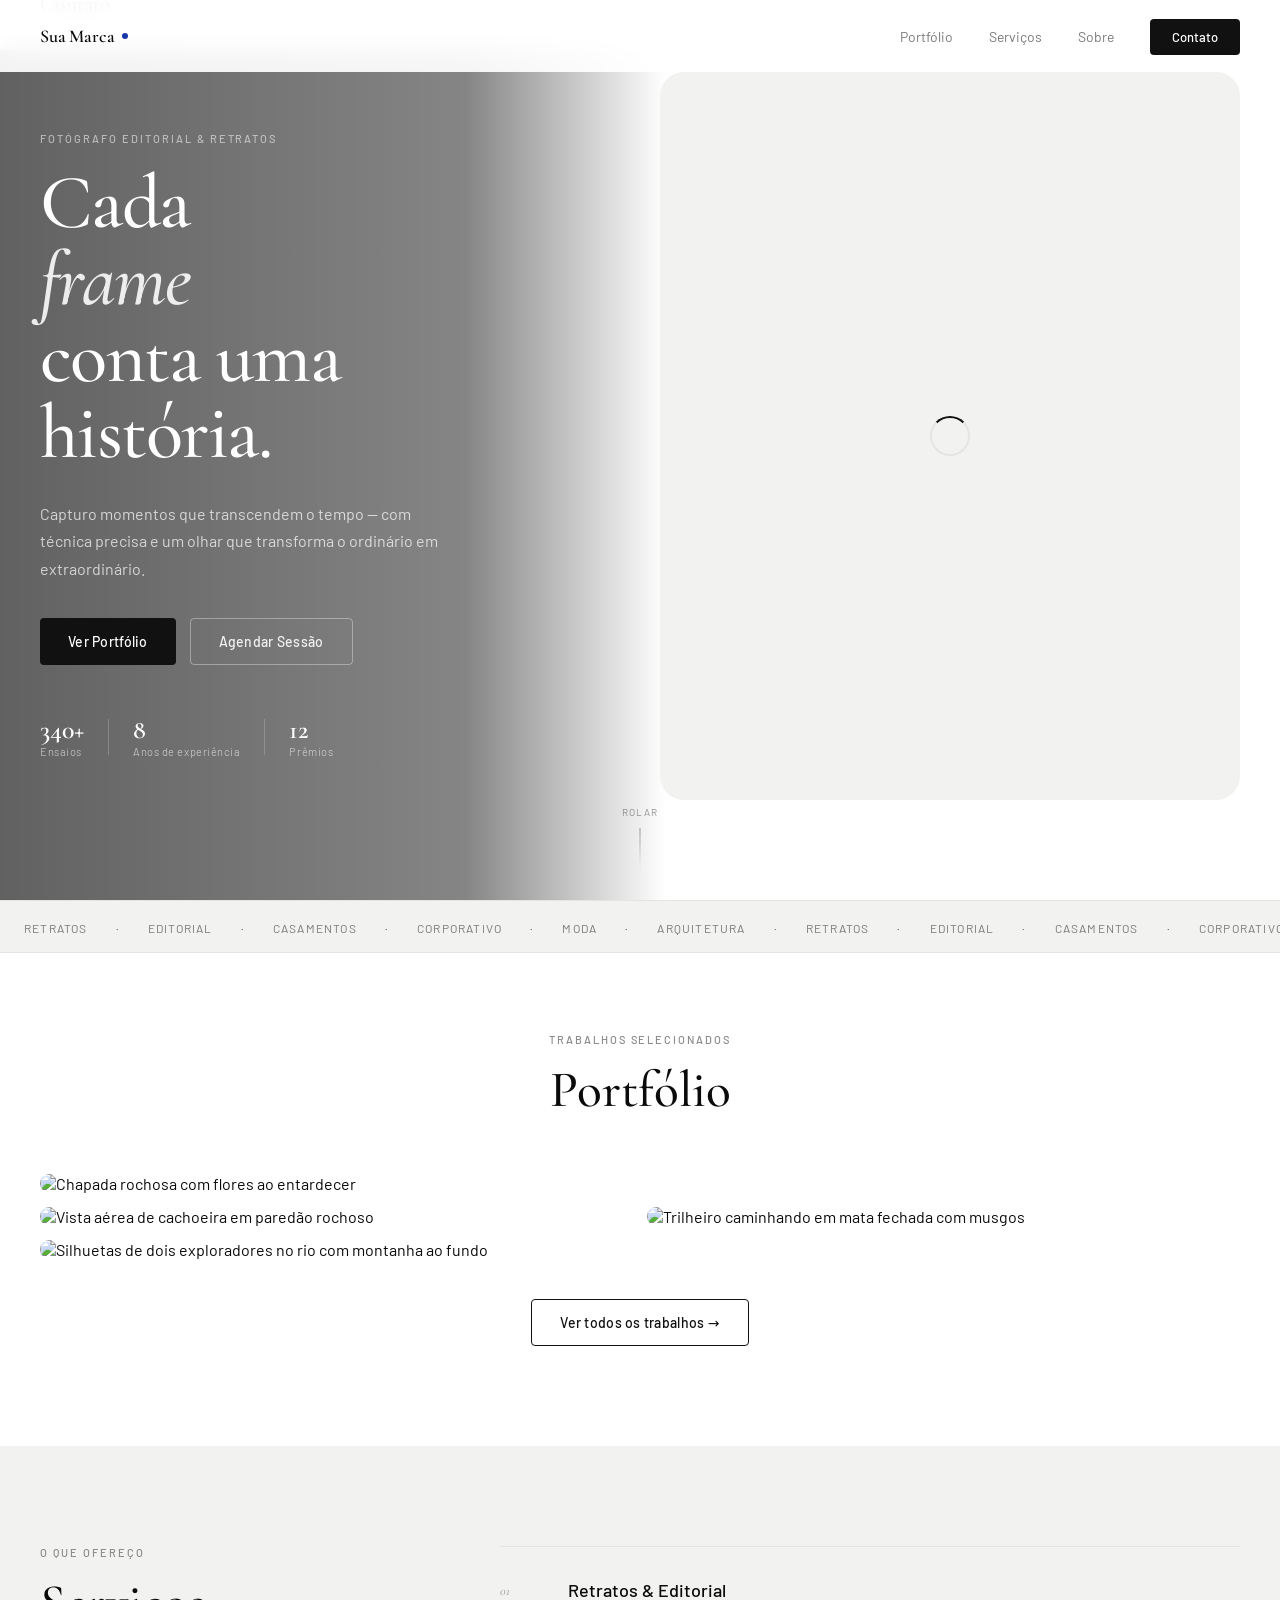
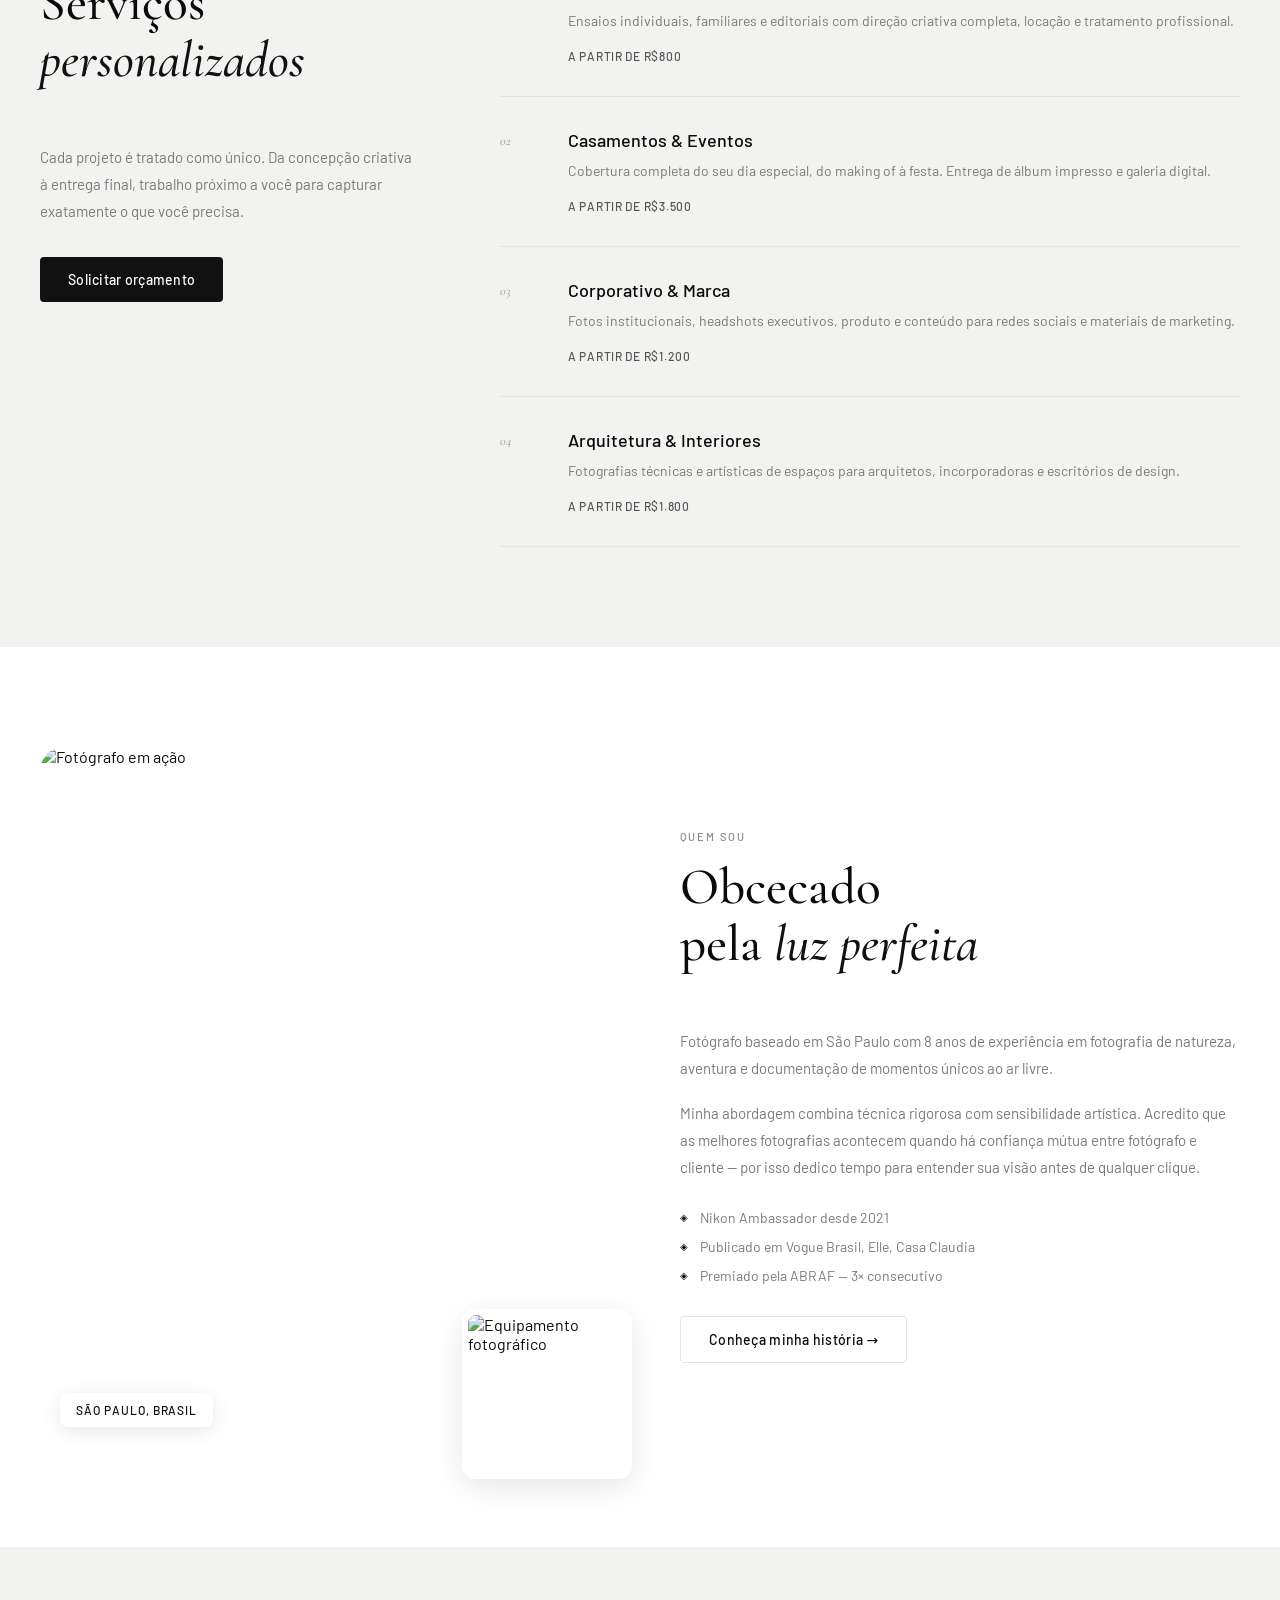
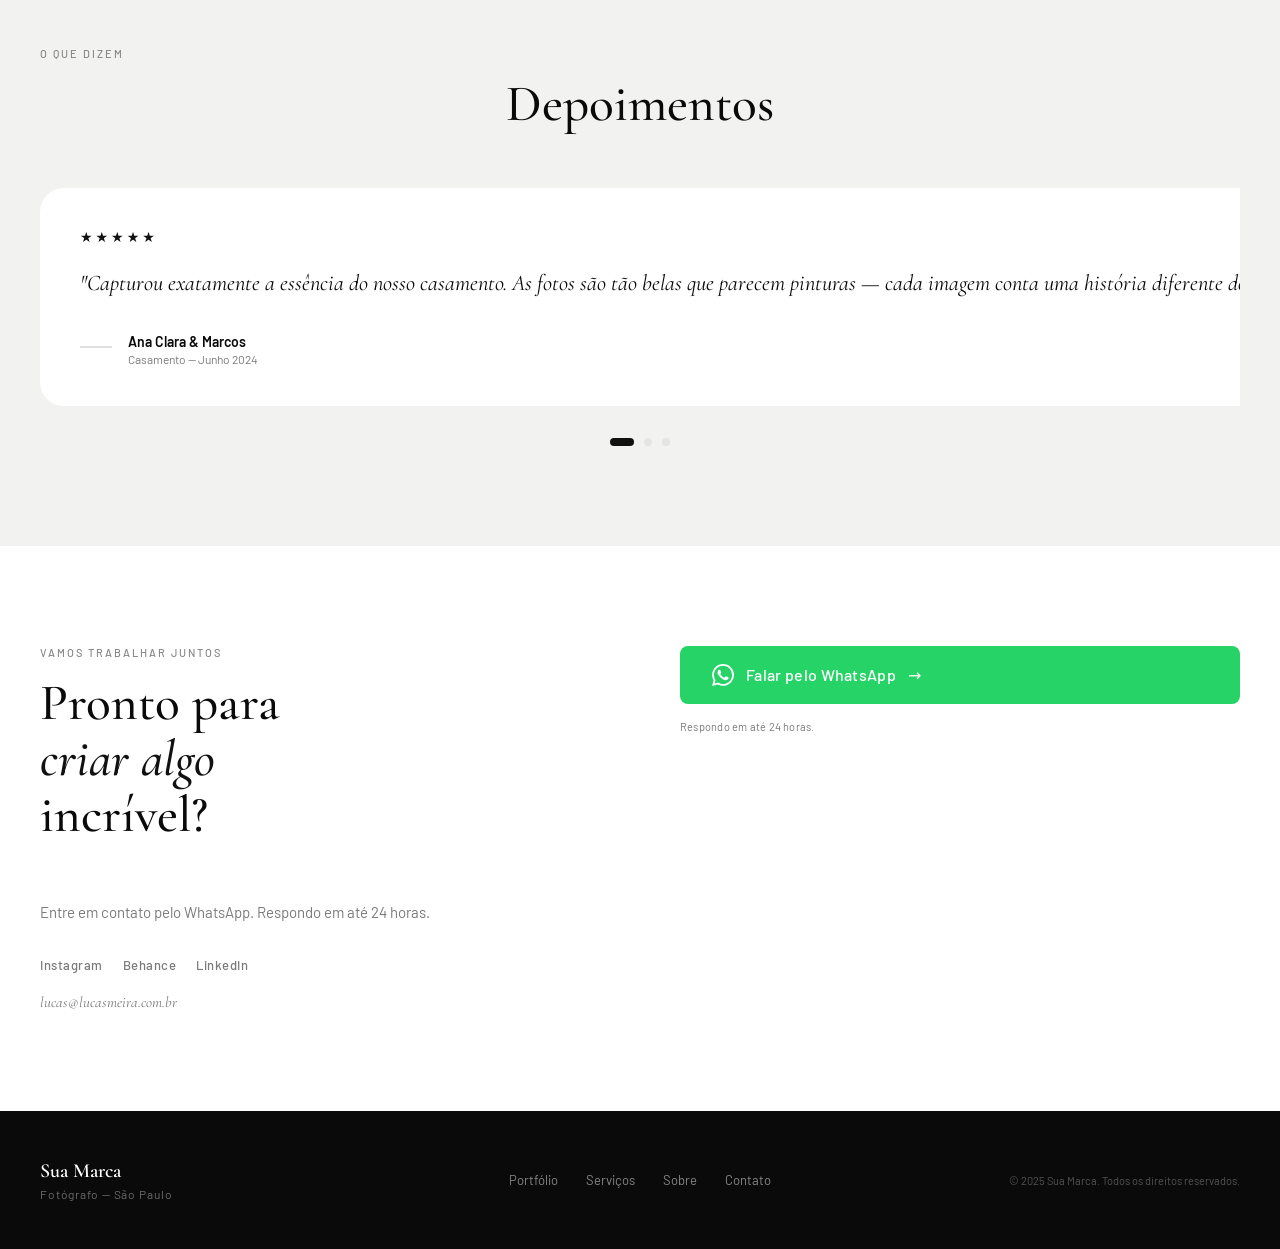
==== commit 296f1fe3: "feat: replace contact form with WhatsApp CTA, clean testimonials - Contact section: form replaced wi" ====
--- a/index.html
+++ b/index.html
@@ -125,6 +125,18 @@
   </section>
   </div><!-- /hero-pin-wrap -->
 
+  <!-- MOBILE CAMERA SECTION (hidden on desktop) -->
+  <div class="camera-mob-pin" id="cameraMobPin">
+    <div class="camera-mob-sticky">
+      <canvas id="cameraCanvas" width="720" height="720"></canvas>
+      <div class="camera-mob-loader" id="cameraMobLoader">
+        <div class="camera-mob-spinner"></div>
+        <span class="camera-mob-loader-pct" id="cameraMobPct">0%</span>
+      </div>
+      <div class="camera-mob-progress"><div class="camera-mob-bar" id="cameraMobBar"></div></div>
+    </div>
+  </div>
+
   <!-- MARQUEE -->
   <div class="marquee-wrap">
     <div class="marquee-track">
@@ -304,12 +316,9 @@
           <div class="testimonial-card">
             <div class="testimonial-card__stars">★★★★★</div>
             <blockquote>
-              "Lucas capturou exatamente a essência do nosso casamento. As fotos são tão belas que parecem pinturas. Cada imagem conta uma história diferente do nosso dia."
+              "Capturou exatamente a essência do nosso casamento. As fotos são tão belas que parecem pinturas — cada imagem conta uma história diferente do nosso dia."
             </blockquote>
             <div class="testimonial-card__author">
-              <div class="testimonial-card__avatar">
-                <img src="https://images.unsplash.com/photo-1494790108755-2616b612b5bc?w=80&q=80" alt="Ana Clara" />
-              </div>
               <div>
                 <strong>Ana Clara &amp; Marcos</strong>
                 <span>Casamento — Junho 2024</span>
@@ -320,12 +329,9 @@
           <div class="testimonial-card">
             <div class="testimonial-card__stars">★★★★★</div>
             <blockquote>
-              "Precisava de fotos corporativas que transmitissem autoridade e confiança. O resultado foi além do esperado — os headshots transformaram minha presença no LinkedIn."
+              "Precisava de fotos corporativas que transmitissem autoridade e confiança. O resultado foi além do esperado — os headshots transformaram minha presença profissional."
             </blockquote>
             <div class="testimonial-card__author">
-              <div class="testimonial-card__avatar">
-                <img src="https://images.unsplash.com/photo-1472099645785-5658abf4ff4e?w=80&q=80" alt="Roberto Fonseca" />
-              </div>
               <div>
                 <strong>Roberto Fonseca</strong>
                 <span>CEO — Fonseca Ventures</span>
@@ -336,12 +342,9 @@
           <div class="testimonial-card">
             <div class="testimonial-card__stars">★★★★★</div>
             <blockquote>
-              "A direção criativa do Lucas é impecável. Trabalhar com ele foi uma experiência completa — do conceito à entrega, tudo foi tratado com extremo profissionalismo."
+              "A direção criativa é impecável. Do conceito à entrega, tudo foi tratado com extremo profissionalismo — uma experiência completa e resultado acima do esperado."
             </blockquote>
             <div class="testimonial-card__author">
-              <div class="testimonial-card__avatar">
-                <img src="https://images.unsplash.com/photo-1534528741775-53994a69daeb?w=80&q=80" alt="Fernanda Rios" />
-              </div>
               <div>
                 <strong>Fernanda Rios</strong>
                 <span>Diretora Criativa — Studio FR</span>
@@ -365,7 +368,7 @@
       <div class="contact__text">
         <p class="section-eyebrow">Vamos trabalhar juntos</p>
         <h2 class="section-title section-title--left">Pronto para<br /><em>criar algo</em><br />incrível?</h2>
-        <p class="contact__sub">Preencha o formulário ou entre em contato diretamente. Respondo em até 24 horas.</p>
+        <p class="contact__sub">Entre em contato pelo WhatsApp. Respondo em até 24 horas.</p>
         <div class="contact__socials">
           <a href="#" class="contact__social-link">Instagram</a>
           <a href="#" class="contact__social-link">Behance</a>
@@ -374,36 +377,16 @@
         <p class="contact__email">lucas@lucasmeira.com.br</p>
       </div>
 
-      <form class="contact__form" id="contactForm" novalidate>
-        <div class="form-group">
-          <label for="nome">Nome completo</label>
-          <input type="text" id="nome" name="nome" placeholder="Seu nome" required />
-        </div>
-        <div class="form-group">
-          <label for="email">E-mail</label>
-          <input type="email" id="email" name="email" placeholder="seu@email.com" required />
-        </div>
-        <div class="form-group">
-          <label for="servico">Tipo de serviço</label>
-          <select id="servico" name="servico">
-            <option value="">Selecione...</option>
-            <option value="retrato">Retratos &amp; Editorial</option>
-            <option value="casamento">Casamento &amp; Eventos</option>
-            <option value="corporativo">Corporativo &amp; Marca</option>
-            <option value="arquitetura">Arquitetura &amp; Interiores</option>
-            <option value="outro">Outro</option>
-          </select>
-        </div>
-        <div class="form-group">
-          <label for="mensagem">Mensagem</label>
-          <textarea id="mensagem" name="mensagem" rows="4" placeholder="Conte um pouco sobre seu projeto..."></textarea>
-        </div>
-        <button type="submit" class="btn btn--primary btn--full">
-          <span class="btn-text">Enviar mensagem</span>
+      <div class="contact__whatsapp">
+        <a href="https://wa.me/5511999999999?text=Olá!%20Gostaria%20de%20saber%20mais%20sobre%20seus%20serviços%20de%20fotografia." class="btn btn--whatsapp" target="_blank" rel="noopener">
+          <svg class="btn-whatsapp-icon" viewBox="0 0 24 24" fill="currentColor" aria-hidden="true">
+            <path d="M17.472 14.382c-.297-.149-1.758-.867-2.03-.967-.273-.099-.471-.148-.67.15-.197.297-.767.966-.94 1.164-.173.199-.347.223-.644.075-.297-.15-1.255-.463-2.39-1.475-.883-.788-1.48-1.761-1.653-2.059-.173-.297-.018-.458.13-.606.134-.133.298-.347.446-.52.149-.174.198-.298.298-.497.099-.198.05-.371-.025-.52-.075-.149-.669-1.612-.916-2.207-.242-.579-.487-.5-.669-.51-.173-.008-.371-.01-.57-.01-.198 0-.52.074-.792.372-.272.297-1.04 1.016-1.04 2.479 0 1.462 1.065 2.875 1.213 3.074.149.198 2.096 3.2 5.077 4.487.709.306 1.262.489 1.694.625.712.227 1.36.195 1.871.118.571-.085 1.758-.719 2.006-1.413.248-.694.248-1.289.173-1.413-.074-.124-.272-.198-.57-.347m-5.421 7.403h-.004a9.87 9.87 0 01-5.031-1.378l-.361-.214-3.741.982.998-3.648-.235-.374a9.86 9.86 0 01-1.51-5.26c.001-5.45 4.436-9.884 9.888-9.884 2.64 0 5.122 1.03 6.988 2.898a9.825 9.825 0 012.893 6.994c-.003 5.45-4.437 9.884-9.885 9.884m8.413-18.297A11.815 11.815 0 0012.05 0C5.495 0 .16 5.335.157 11.892c0 2.096.547 4.142 1.588 5.945L.057 24l6.305-1.654a11.882 11.882 0 005.683 1.448h.005c6.554 0 11.89-5.335 11.893-11.893a11.821 11.821 0 00-3.48-8.413z"/>
+          </svg>
+          <span>Falar pelo WhatsApp</span>
           <span class="btn-arrow">→</span>
-        </button>
-        <p class="form-note">* Suas informações são tratadas com total privacidade.</p>
-      </form>
+        </a>
+        <p class="form-note">Respondo em até 24 horas.</p>
+      </div>
     </div>
   </section>
 
--- a/css/style.css
+++ b/css/style.css
@@ -108,6 +108,23 @@
   transform: translateY(-2px);
 }
 .btn--full { width: 100%; justify-content: center; }
+.btn--whatsapp {
+  display: inline-flex;
+  align-items: center;
+  gap: 12px;
+  background: #25D366;
+  color: #fff;
+  padding: 18px 32px;
+  border-radius: var(--r-sm);
+  font-family: var(--f-body);
+  font-size: 16px;
+  font-weight: 500;
+  text-decoration: none;
+  transition: background 0.2s, transform 0.2s;
+}
+.btn--whatsapp:hover { background: #1ebe5d; transform: translateY(-2px); }
+.btn-whatsapp-icon { width: 22px; height: 22px; flex-shrink: 0; }
+.contact__whatsapp { display: flex; flex-direction: column; gap: 16px; justify-content: center; }
 
 /* ── NAV ── */
 .nav {
@@ -755,12 +772,13 @@
   align-items: center;
   gap: 16px;
 }
-.testimonial-card__avatar {
-  width: 48px;
-  height: 48px;
-  border-radius: 50%;
-  overflow: hidden;
-  flex-shrink: 0;
+.testimonial-card__author::before {
+  content: '';
+  display: block;
+  width: 32px;
+  height: 2px;
+  background: var(--accent-lt);
+  margin-bottom: 4px;
 }
 .testimonial-card__author strong {
   display: block;
@@ -1045,6 +1063,88 @@
   .hero__meta { gap: 16px; }
   .hero__stat-num { font-size: 22px; }
 
-  .hero-pin-wrap { margin-bottom: 100px; }
+  .hero-pin-wrap { margin-bottom: 0; }
+  .hero__camera-zone { display: none !important; }
   .marquee-wrap { margin-top: 0; }
 }
+
+/* ── MOBILE CAMERA PIN SECTION ── */
+.camera-mob-pin {
+  display: none; /* hidden on desktop */
+}
+
+@media (max-width: 768px) {
+  .camera-mob-pin {
+    display: block;
+    position: relative;
+    /* height set by JS: 100dvh + dur*PX_PER_SECOND */
+  }
+
+  .camera-mob-sticky {
+    position: sticky;
+    top: 0;
+    height: 100dvh;
+    background: var(--bg);
+    display: flex;
+    align-items: center;
+    justify-content: center;
+    overflow: hidden;
+  }
+
+  .camera-mob-pin canvas {
+    width: auto;
+    height: auto;
+    max-width: 90%;
+    max-height: 90%;
+    display: block;
+  }
+
+  .camera-mob-loader {
+    position: absolute;
+    inset: 0;
+    display: flex;
+    flex-direction: column;
+    gap: 14px;
+    align-items: center;
+    justify-content: center;
+    background: var(--bg);
+    transition: opacity 0.4s;
+    z-index: 2;
+  }
+  .camera-mob-loader.hidden {
+    opacity: 0;
+    pointer-events: none;
+  }
+  .camera-mob-spinner {
+    width: 36px;
+    height: 36px;
+    border: 3px solid var(--accent-lt);
+    border-top-color: var(--accent);
+    border-radius: 50%;
+    animation: mob-spin 0.8s linear infinite;
+  }
+  .camera-mob-loader-pct {
+    font-family: var(--f-body);
+    font-size: 12px;
+    color: var(--text-muted);
+    letter-spacing: 0.08em;
+  }
+  @keyframes mob-spin { to { transform: rotate(360deg); } }
+
+  .camera-mob-progress {
+    position: absolute;
+    bottom: 0;
+    left: 0;
+    width: 100%;
+    height: 3px;
+    background: rgba(0,0,0,0.1);
+    z-index: 3;
+  }
+
+  .camera-mob-bar {
+    height: 100%;
+    width: 0%;
+    background: var(--accent);
+    transition: width 0.1s linear;
+  }
+}
